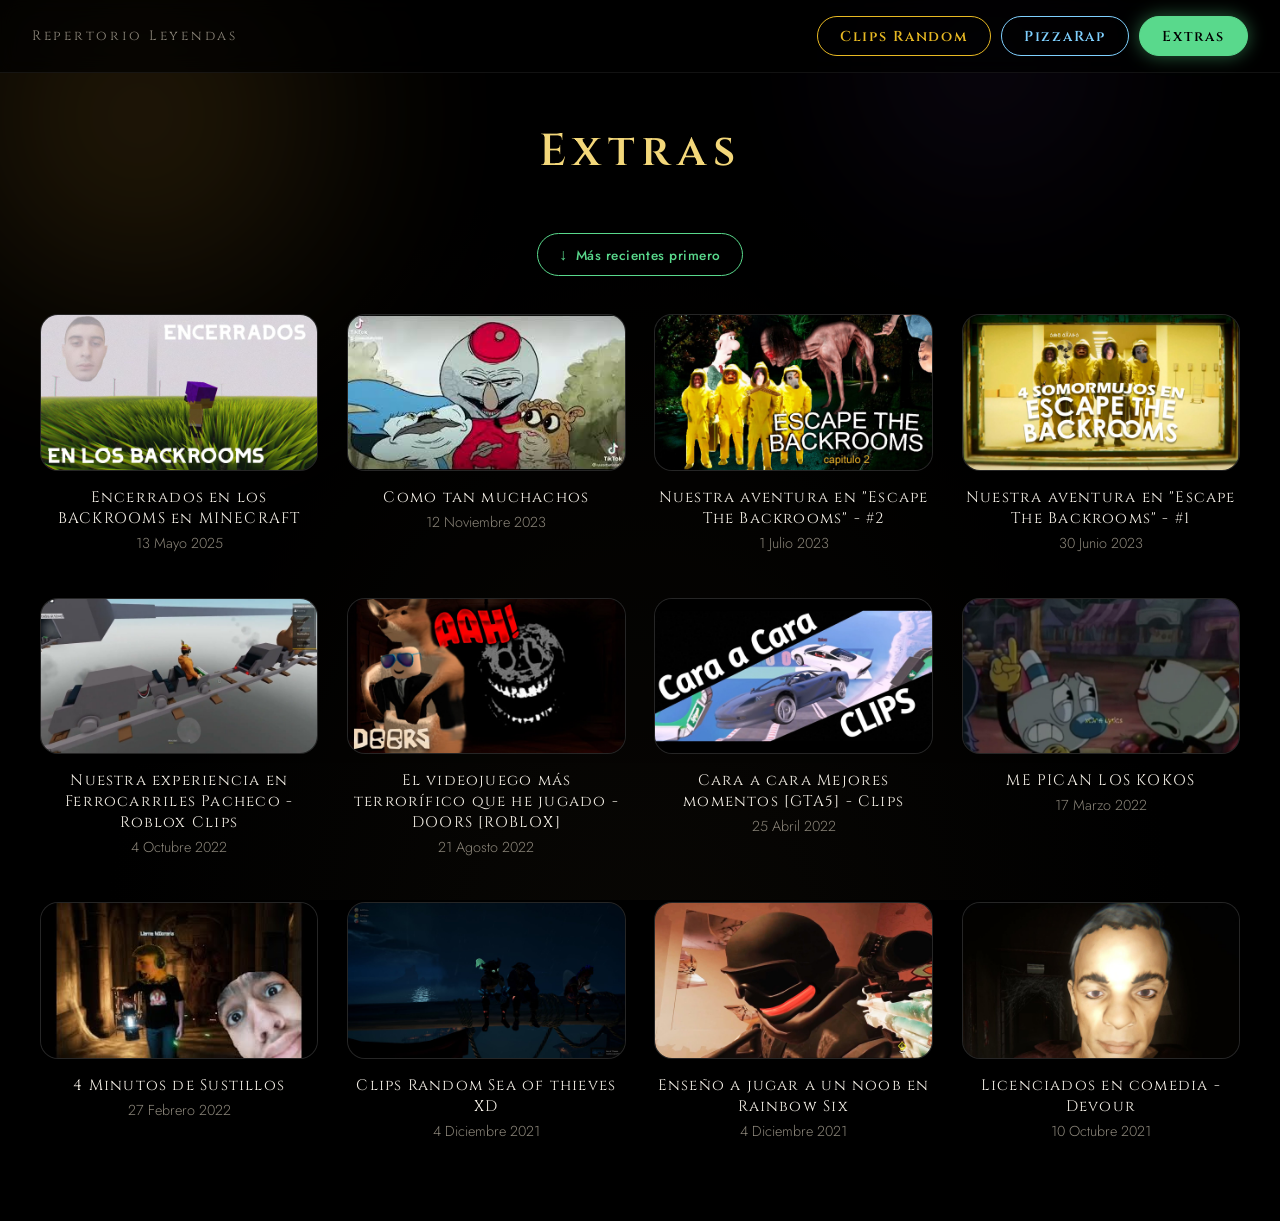
==== extras.html @ 150d6807 "Add files via upload" ====
<!DOCTYPE html>
<html lang="es">
<head>
  <meta charset="UTF-8">
  <meta name="viewport" content="width=device-width, initial-scale=1">
  <title>Extras · Repertorio Leyendas</title>
  <link rel="preconnect" href="https://fonts.googleapis.com">
  <link rel="preconnect" href="https://fonts.gstatic.com" crossorigin>
  <link href="https://fonts.googleapis.com/css2?family=Cinzel:wght@400;600;700&family=Jost:wght@300;400;500&display=swap" rel="stylesheet">
  <link rel="stylesheet" href="css/style.css">
  <link rel="icon" type="image/x-icon" href="img/logoFG.ico">
</head>
<body class="section">
  <div class="abstract-bg dim" aria-hidden="true"><span class="blob b1"></span><span class="blob b3"></span></div>
  <header class="topbar">
    <a class="brand" href="index.html">Repertorio Leyendas</a>
    <nav class="tabs">
      <a class="tab tab-gold" href="clips-random.html">Clips Random</a>
      <a class="tab tab-blue" href="pizzarap.html">PizzaRap</a>
      <a class="tab tab-green active" href="extras.html">Extras</a>
    </nav>
  </header>

  <main class="page">
    <h2 class="page-title">Extras</h2>

    <div class="sort-bar">
      <button id="sort-toggle" class="sort-btn" data-order="desc">Más recientes primero</button>
    </div>

    <!-- Las tarjetas se generan desde js/extras.js -->
    <section class="grid grid-extras" id="extras-grid"></section>
  </main>

  <script src="js/extras.js"></script>
</body>
</html>
---- css/style.css ----
:root{
  --black:#000;
  --ink:#f4efe6;
  --muted:#8d877b;
  --gold:#e8b923;
  --gold-soft:#f3d77a;
  --blue:#7fd0ff;
  --green:#59d98c;
  --serif:'Cinzel', 'Trajan Pro', Georgia, serif;
  --sans:'Jost', 'Helvetica Neue', Arial, sans-serif;
}
*{box-sizing:border-box;margin:0;padding:0}
html{scroll-behavior:smooth}
body{
  background:var(--black);color:var(--ink);
  font-family:var(--sans);min-height:100vh;overflow-x:hidden;
}
a{color:inherit;text-decoration:none}
:focus-visible{outline:2px solid var(--gold-soft);outline-offset:4px}

/* ---------- Fondo abstracto ---------- */
.abstract-bg{position:fixed;inset:0;overflow:hidden;z-index:0;pointer-events:none;
  background:radial-gradient(ellipse at 50% 120%,#15110a 0%,#000 60%)}
.abstract-bg.dim{opacity:.45}
.blob{position:absolute;border-radius:50%;filter:blur(90px);opacity:.55;
  animation:drift 26s ease-in-out infinite alternate}
.b1{width:46vmax;height:46vmax;left:-12vmax;top:-14vmax;
  background:radial-gradient(circle,#b8862b,transparent 68%)}
.b2{width:40vmax;height:40vmax;right:-14vmax;bottom:-10vmax;
  background:radial-gradient(circle,#2b6f9e,transparent 68%);animation-duration:32s}
.b3{width:30vmax;height:30vmax;right:8vmax;top:-10vmax;
  background:radial-gradient(circle,#4a2a6e,transparent 68%);animation-duration:38s}
.ring{position:absolute;border-radius:50%;border:1px solid rgba(232,185,35,.16)}
.r1{width:70vmin;height:70vmin;left:50%;top:50%;transform:translate(-50%,-50%)}
.r2{width:98vmin;height:98vmin;left:50%;top:50%;transform:translate(-50%,-50%);
  border-color:rgba(127,208,255,.10)}
@keyframes drift{
  from{transform:translate3d(0,0,0) scale(1)}
  to{transform:translate3d(6vmax,4vmax,0) scale(1.15)}
}

/* ---------- Pantalla de inicio ---------- */
.hero{position:relative;z-index:1;min-height:100vh;display:flex;flex-direction:column;
  align-items:center;justify-content:center;text-align:center;padding:2rem}
.hero-title{
  font-family:var(--serif);font-weight:700;
  font-size:clamp(2.6rem,9vw,7rem);line-height:1.05;letter-spacing:.14em;
  background:linear-gradient(180deg,#fff7dc 0%,#e8b923 55%,#8a6410 100%);
  -webkit-background-clip:text;background-clip:text;color:transparent;
  filter:drop-shadow(0 0 28px rgba(232,185,35,.25));
  animation:reveal 1.6s ease both;
}
.hero-line{width:min(340px,60vw);height:1px;margin:2.4rem 0 2.8rem;
  background:linear-gradient(90deg,transparent,var(--gold),transparent);
  animation:reveal 1.6s .3s ease both}
@keyframes reveal{from{opacity:0;letter-spacing:.3em}to{opacity:1}}

.hero-buttons{display:flex;gap:1.4rem;flex-wrap:wrap;justify-content:center}
.btn{
  font-family:var(--serif);font-weight:600;font-size:1.05rem;letter-spacing:.16em;
  padding:1rem 2.6rem;border-radius:999px;border:1px solid;
  background:rgba(0,0,0,.4);backdrop-filter:blur(6px);
  transition:transform .3s,box-shadow .3s,background .3s,color .3s;
}
.btn-gold{color:var(--gold);border-color:var(--gold)}
.btn-gold:hover{background:var(--gold);color:#000;transform:translateY(-3px);
  box-shadow:0 0 34px rgba(232,185,35,.55)}
.btn-blue{color:var(--blue);border-color:var(--blue)}
.btn-blue:hover{background:var(--blue);color:#000;transform:translateY(-3px);
  box-shadow:0 0 34px rgba(127,208,255,.55)}
.btn-green{color:var(--green);border-color:var(--green)}
.btn-green:hover{background:var(--green);color:#000;transform:translateY(-3px);
  box-shadow:0 0 34px rgba(89,217,140,.55)}

/* ---------- Barra superior y pestañas ---------- */
.topbar{position:sticky;top:0;z-index:10;display:flex;align-items:center;
  justify-content:space-between;gap:1rem;flex-wrap:wrap;padding:1rem 2rem;
  background:rgba(0,0,0,.72);backdrop-filter:blur(10px);
  border-bottom:1px solid rgba(255,255,255,.07)}
.brand{font-family:var(--serif);letter-spacing:.2em;font-size:.85rem;color:var(--muted);
  transition:color .3s}
.brand:hover{color:var(--gold-soft)}
.tabs{display:flex;gap:.6rem}
.tab{font-family:var(--serif);font-weight:600;font-size:.9rem;letter-spacing:.12em;
  padding:.6rem 1.4rem;border-radius:999px;border:1px solid;background:transparent;
  transition:background .25s,color .25s,box-shadow .25s}
.tab-gold{color:var(--gold);border-color:var(--gold)}
.tab-blue{color:var(--blue);border-color:var(--blue)}
.tab-gold:hover,.tab-gold.active{background:var(--gold);color:#000;box-shadow:0 0 18px rgba(232,185,35,.45)}
.tab-blue:hover,.tab-blue.active{background:var(--blue);color:#000;box-shadow:0 0 18px rgba(127,208,255,.45)}
.tab-green{color:var(--green);border-color:var(--green)}
.tab-green:hover,.tab-green.active{background:var(--green);color:#000;box-shadow:0 0 18px rgba(89,217,140,.45)}

/* ---------- Páginas de sección ---------- */
.page{position:relative;z-index:1;max-width:2000px;margin:0 auto;padding:3rem 2.5rem 5rem}
.page-title{font-family:var(--serif);font-weight:600;letter-spacing:.14em;
  font-size:clamp(1.8rem,4vw,2.8rem);text-align:center;margin-bottom:3.2rem;
  color:var(--gold-soft)}
.soon{text-align:center;color:var(--muted);font-size:1.1rem}

/* ---------- Cuadrícula de clips ---------- */
.grid{display:grid;gap:2.8rem 1.8rem;grid-template-columns:repeat(5,1fr)}
.clip{text-align:center}
.clip-link{position:relative;display:block;border-radius:18px;
  transition:transform .35s cubic-bezier(.2,.8,.2,1)}
.glow{position:absolute;inset:-5px;border-radius:22px;background:var(--glow);
  filter:blur(20px);opacity:0;transition:opacity .35s;z-index:0}
.thumb{position:relative;z-index:1;display:block;aspect-ratio:16/9;border-radius:18px;
  overflow:hidden;background:#141414;border:1px solid rgba(255,255,255,.08)}
.thumb::before{content:"";position:absolute;inset:0;display:grid;
  place-items:center;font-family:var(--serif);font-size:2.6rem;color:#2c2c2c}
.thumb[data-n]::before{content:"#" attr(data-n)}
.thumb:not([data-n])::before{content:"▶";font-size:2rem}
.thumb img{position:relative;width:100%;height:100%;object-fit:cover;display:block}
.clip-link:hover,.clip-link:focus-visible{transform:scale(1.05)}
.clip-link:hover .glow,.clip-link:focus-visible .glow{opacity:.9}
.clip-title{margin-top:1rem;font-family:var(--serif);font-size:.95rem;letter-spacing:.08em}
.clip-date{margin-top:.25rem;color:var(--muted);font-size:.9rem;font-weight:300}

.grid-extras{grid-template-columns:repeat(4,1fr)}

.grid-pizzarap{grid-template-columns:repeat(3,1fr)}

/* La página de PizzaRap es más compacta para que las 2 filas quepan sin scroll */
.pizzarap-page{height:100vh;overflow:hidden}
.pizzarap-page .page{
  display:flex;flex-direction:column;justify-content:center;
  height:calc(100vh - 66px);padding:1rem 2rem;
}
.pizzarap-page .page-title{margin-bottom:1.8rem;font-size:clamp(1.5rem,3vw,2.2rem)}
.pizzarap-page .grid-pizzarap{
  max-width:920px;width:100%;margin:0 auto;gap:1.6rem 1.8rem;
}
.pizzarap-page .clip-title{font-size:.88rem;margin-top:.7rem}
.pizzarap-page .clip-status{font-size:.8rem;margin-top:.2rem}
.thumb-square{aspect-ratio:1/1}

.clip-disabled .clip-link{cursor:default}
.clip-disabled .thumb{opacity:.5}
.clip-disabled:hover .thumb{opacity:.5}
.clip-disabled .clip-link:hover,.clip-disabled .clip-link:focus-visible{transform:none}
.clip-status{margin-top:.25rem;font-size:.85rem;font-weight:500;letter-spacing:.04em}
.status-unavailable{color:#7a1a1a}
.status-soon{color:var(--muted)}

/* ---------- Control de orden (solo Extras) ---------- */
.sort-bar{display:flex;justify-content:center;margin-bottom:2.4rem}
.sort-btn{
  font-family:var(--sans);font-weight:500;font-size:.85rem;letter-spacing:.04em;
  color:var(--green);border:1px solid var(--green);background:transparent;
  padding:.55rem 1.3rem;border-radius:999px;cursor:pointer;
  display:flex;align-items:center;gap:.5rem;transition:background .25s,color .25s,box-shadow .25s;
}
.sort-btn::before{content:"↓";font-size:1rem}
.sort-btn[data-order="asc"]::before{content:"↑"}
.sort-btn:hover{background:var(--green);color:#000;box-shadow:0 0 16px rgba(89,217,140,.45)}

@media (max-width:1100px){.grid{grid-template-columns:repeat(3,1fr)}}
@media (max-width:700px){.grid{grid-template-columns:repeat(2,1fr)}}
@media (max-width:480px){.grid{grid-template-columns:1fr}}
@media (max-width:600px){
  .topbar{padding:.8rem 1rem;justify-content:center}
  .page{padding:2rem 1.2rem 4rem}
}
@media (max-width:600px){
  .pizzarap-page{height:auto;overflow:visible}
  .pizzarap-page .page{height:auto}
}
@media (prefers-reduced-motion:reduce){
  *{animation:none!important;transition:none!important}
}
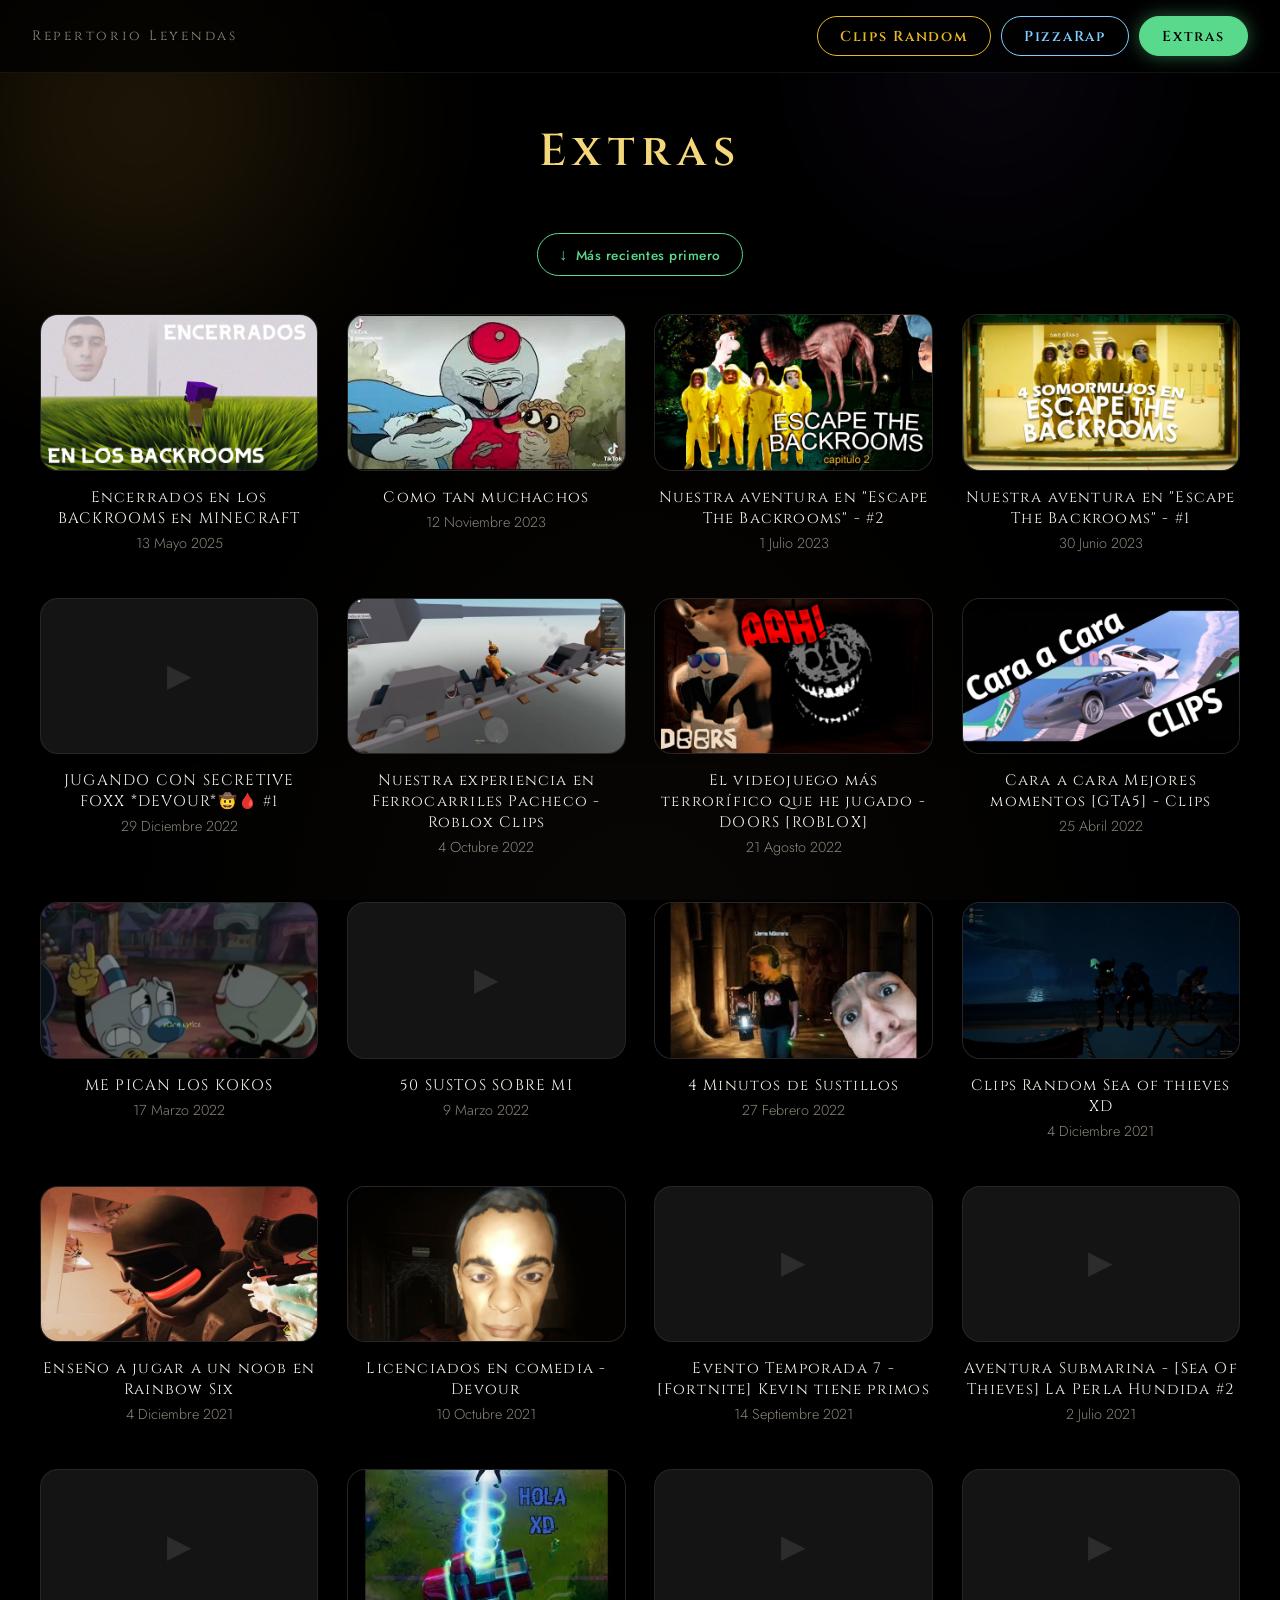
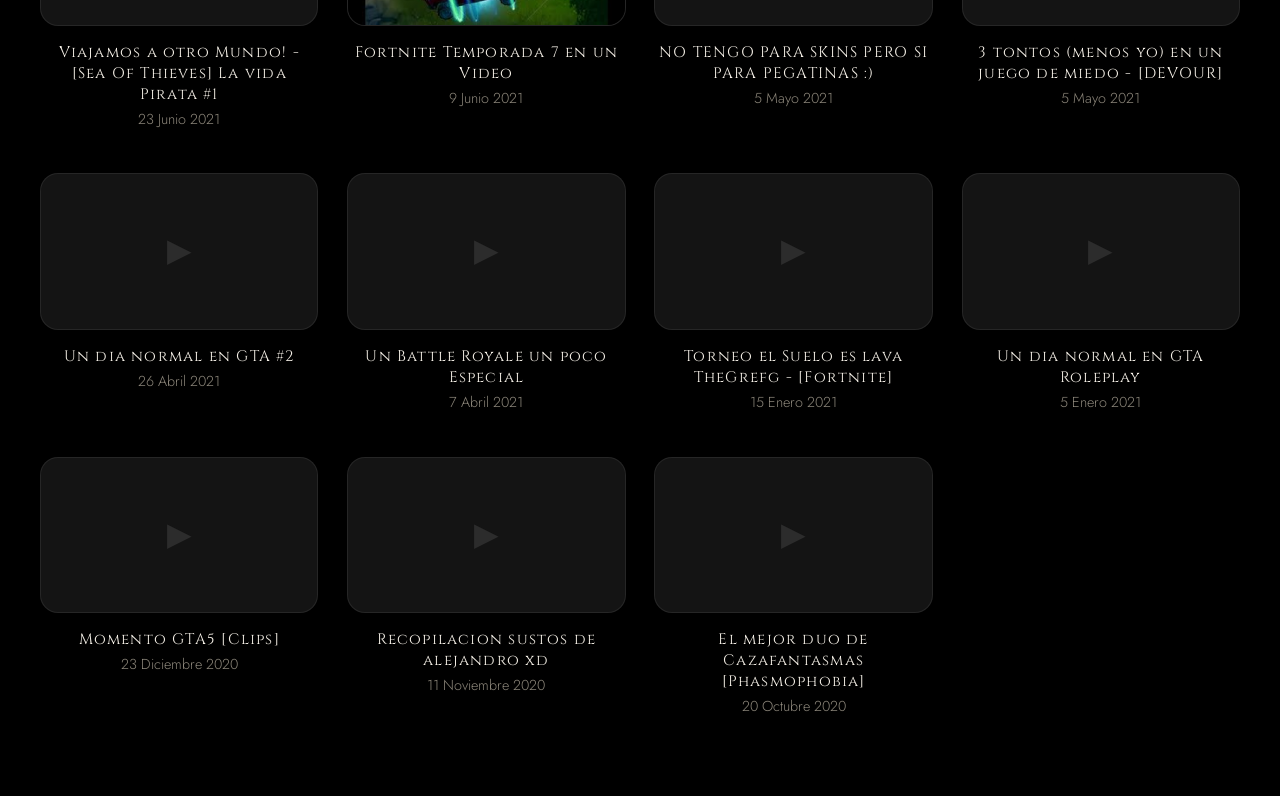
==== commit 22afd5dd: "Add tilt.js" ====
--- a/extras.html
+++ b/extras.html
@@ -33,5 +33,6 @@
   </main>
 
   <script src="js/extras.js"></script>
+  <script src="js/tilt.js"></script>
 </body>
 </html>
--- a/css/style.css
+++ b/css/style.css
@@ -17,6 +17,7 @@
 }
 a{color:inherit;text-decoration:none}
 :focus-visible{outline:2px solid var(--gold-soft);outline-offset:4px}
+::selection{background:var(--gold);color:#000}
 
 /* ---------- Fondo abstracto ---------- */
 .abstract-bg{position:fixed;inset:0;overflow:hidden;z-index:0;pointer-events:none;
